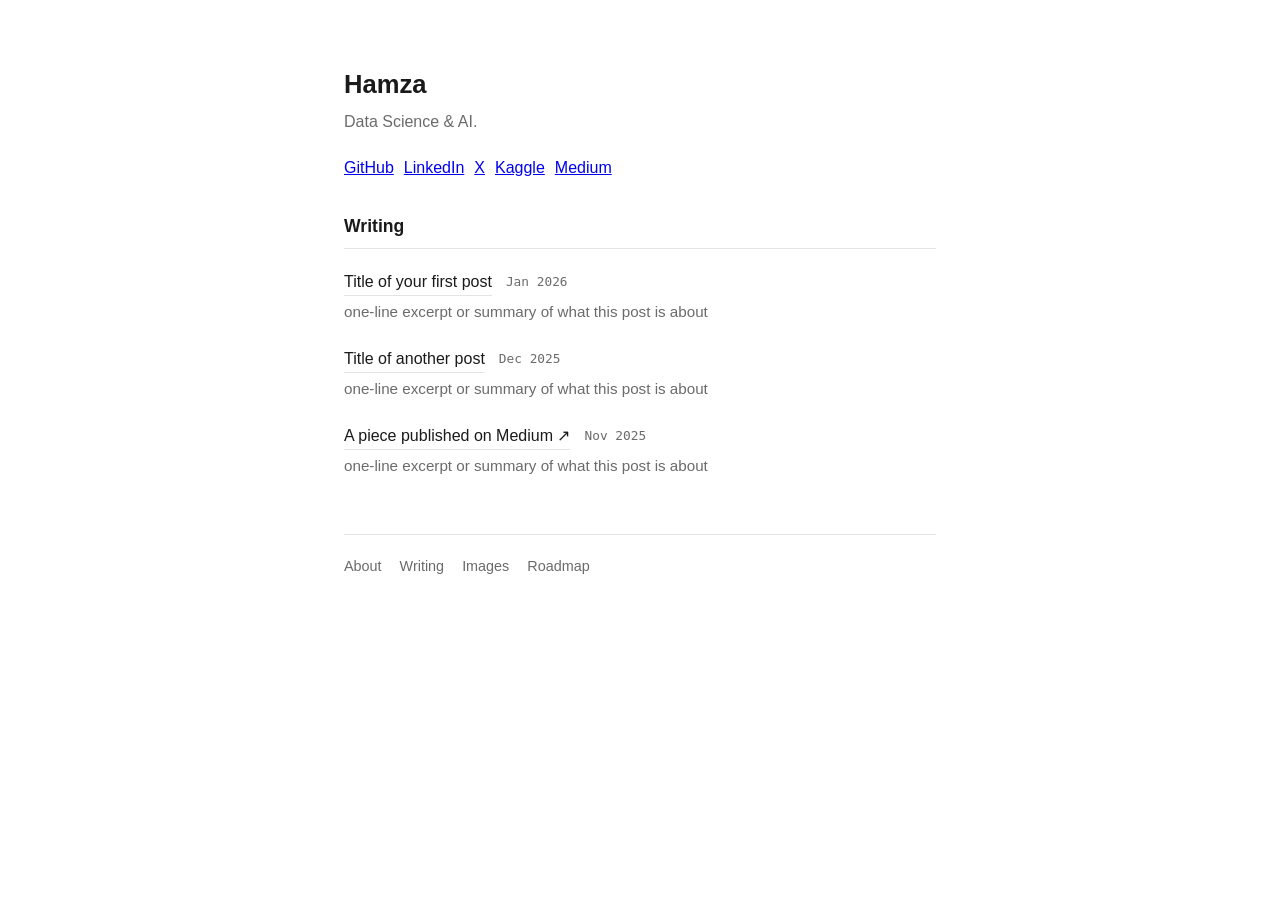
==== writing.html @ 7262d1a4 "add the icons and the writing.html file content" ====
<!DOCTYPE html>
<html lang="en">
<head>
<meta charset="UTF-8">
<meta name="viewport" content="width=device-width, initial-scale=1.0">
<title>Writing — Hamza</title>
<meta name="description" content="Notes and writing by Hamza.">
<link rel="stylesheet" href="style.css">
</head>
<body>

<main class="wrap">

  <header class="header">
    <h1>Hamza</h1>
    <p class="tagline">Data Science &amp; AI.</p>

    <nav class="socials">
      <a href="https://github.com/your-handle" target="_blank" rel="noopener">GitHub</a>
      <a href="https://linkedin.com/in/your-handle" target="_blank" rel="noopener">LinkedIn</a>
      <a href="https://x.com/your-handle" target="_blank" rel="noopener">X</a>
      <a href="https://kaggle.com/your-handle" target="_blank" rel="noopener">Kaggle</a>
      <a href="https://medium.com/@your-handle" target="_blank" rel="noopener">Medium</a>
    </nav>
  </header>

  <section class="built">
    <h2>Writing</h2>

    <div class="project">
      <div class="project-links">
        <a href="posts/post-one.html">Title of your first post</a>
        <span class="stat">Jan 2026</span>
      </div>
      <p class="project-desc">one-line excerpt or summary of what this post is about</p>
    </div>

    <div class="project">
      <div class="project-links">
        <a href="posts/post-two.html">Title of another post</a>
        <span class="stat">Dec 2025</span>
      </div>
      <p class="project-desc">one-line excerpt or summary of what this post is about</p>
    </div>

    <div class="project">
      <div class="project-links">
        <a href="https://medium.com/@your-handle" target="_blank" rel="noopener">A piece published on Medium ↗</a>
        <span class="stat">Nov 2025</span>
      </div>
      <p class="project-desc">one-line excerpt or summary of what this post is about</p>
    </div>
  </section>

  <footer class="footer">
    <nav class="footer-nav">
      <a href="index.html">About</a>
      <a href="writing.html">Writing</a>
      <a href="images.html">Images</a>
      <a href="roadmap.html">Roadmap</a>
    </nav>
  </footer>

</main>

</body>
</html>
---- style.css ----
:root {
  --bg: #ffffff;
  --text: #1a1a1a;
  --muted: #6b6b6b;
  --link: #1a1a1a;
  --border: #e4e4e4;
  --accent-bg: #f3f3f3;
}

* {
  box-sizing: border-box;
}

body {
  margin: 0;
  background: var(--bg);
  color: var(--text);
  font-family: -apple-system, BlinkMacSystemFont, "Segoe UI", Helvetica, Arial, sans-serif;
  font-size: 16px;
  line-height: 1.6;
  -webkit-font-smoothing: antialiased;
}

.wrap {
  max-width: 640px;
  margin: 0 auto;
  padding: 64px 24px 40px;
}

/* Header */
.header h1 {
  font-size: 1.6rem;
  font-weight: 600;
  margin: 0 0 4px;
}

.tagline {
  color: var(--muted);
  margin: 0 0 20px;
}

.socials {
  display: flex;
  flex-wrap: wrap;
  gap: 10px;
  margin-bottom: 32px;
}

.icon-link {
  display: flex;
  align-items: center;
  justify-content: center;
  width: 36px;
  height: 36px;
  border: 1px solid var(--border);
  border-radius: 6px;
  transition: border-color 0.15s ease, background 0.15s ease;
}

.icon-link img {
  display: block;
}

.icon-link:hover,
.icon-link:focus-visible {
  border-color: var(--text);
  background: var(--accent-bg);
}

.intro-line {
  font-weight: 500;
  margin-bottom: 12px !important;
}

/* Bio */
.bio {
  margin-bottom: 40px;
}

.bio p {
  margin: 0 0 16px;
}

.bio a {
  color: var(--link);
}

.email-row {
  display: flex;
  align-items: center;
  gap: 10px;
  font-family: ui-monospace, SFMono-Regular, Menlo, Consolas, monospace;
  font-size: 0.9rem;
}

#copyBtn {
  font-family: inherit;
  font-size: 0.8rem;
  padding: 4px 10px;
  border: 1px solid var(--border);
  background: var(--accent-bg);
  color: var(--text);
  border-radius: 4px;
  cursor: pointer;
}

#copyBtn:hover,
#copyBtn:focus-visible {
  background: #eaeaea;
}

/* Built section */
.built h2 {
  font-size: 1.1rem;
  font-weight: 600;
  margin: 0 0 20px;
  padding-bottom: 8px;
  border-bottom: 1px solid var(--border);
}

.subhead {
  font-size: 0.95rem;
  font-weight: 600;
  color: var(--muted);
  margin: 32px 0 12px;
}

.project {
  margin-bottom: 22px;
}

.project-links {
  display: flex;
  flex-wrap: wrap;
  align-items: center;
  gap: 10px 14px;
  margin-bottom: 4px;
}

.project-links a {
  color: var(--text);
  font-weight: 500;
  text-decoration: none;
  border-bottom: 1px solid var(--border);
}

.project-links a:hover,
.project-links a:focus-visible {
  border-bottom-color: var(--text);
}

.stat {
  font-size: 0.8rem;
  color: var(--muted);
  font-family: ui-monospace, SFMono-Regular, Menlo, Consolas, monospace;
}

.project-desc {
  margin: 0;
  color: var(--muted);
  font-size: 0.95rem;
}

.loose-list {
  list-style: none;
  margin: 0;
  padding: 0;
}

.loose-list li {
  margin-bottom: 10px;
  font-size: 0.95rem;
}

.loose-list a {
  color: var(--text);
  border-bottom: 1px solid var(--border);
  text-decoration: none;
}

.loose-list a:hover,
.loose-list a:focus-visible {
  border-bottom-color: var(--text);
}

/* Footer */
.footer {
  margin-top: 56px;
  padding-top: 20px;
  border-top: 1px solid var(--border);
}

.footer-nav {
  display: flex;
  gap: 18px;
}

.footer-nav a {
  color: var(--muted);
  text-decoration: none;
  font-size: 0.9rem;
}

.footer-nav a:hover,
.footer-nav a:focus-visible {
  color: var(--text);
}

/* Focus visibility for accessibility */
a:focus-visible,
button:focus-visible {
  outline: 2px solid var(--text);
  outline-offset: 2px;
}

/* Mobile */
@media (max-width: 480px) {
  .wrap {
    padding: 40px 20px 32px;
  }
}
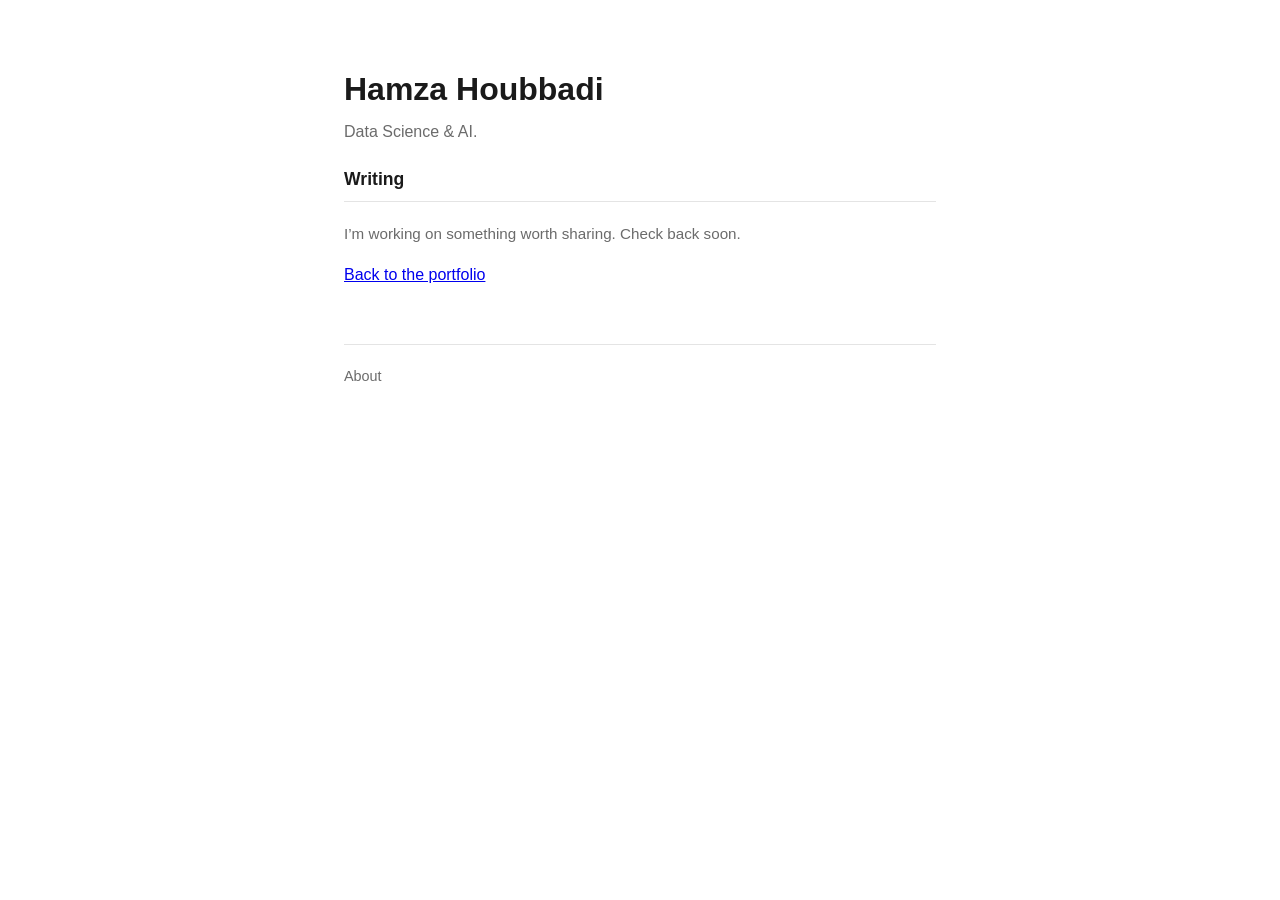
==== commit 2372a42a: "add some stuff" ====
--- a/writing.html
+++ b/writing.html
@@ -1,67 +1,32 @@
-<!DOCTYPE html>
+<!doctype html>
 <html lang="en">
-<head>
-<meta charset="UTF-8">
-<meta name="viewport" content="width=device-width, initial-scale=1.0">
-<title>Writing — Hamza</title>
-<meta name="description" content="Notes and writing by Hamza.">
-<link rel="stylesheet" href="style.css">
-</head>
-<body>
+  <head>
+    <meta charset="UTF-8" />
+    <meta name="viewport" content="width=device-width, initial-scale=1.0" />
+    <title>Writing — Hamza Houbbadi</title>
+    <meta name="description" content="Writing by Hamza Houbbadi, coming soon." />
+    <link rel="stylesheet" href="style.css" />
+  </head>
+  <body>
+    <main class="wrap">
+      <header class="header">
+        <h1>Hamza Houbbadi</h1>
+        <p class="tagline">Data Science &amp; AI.</p>
+      </header>
 
-<main class="wrap">
+      <section class="built">
+        <h2>Writing</h2>
+        <p class="project-desc">
+          I’m working on something worth sharing. Check back soon.
+        </p>
+        <p><a href="index.html">Back to the portfolio</a></p>
+      </section>
 
-  <header class="header">
-    <h1>Hamza</h1>
-    <p class="tagline">Data Science &amp; AI.</p>
-
-    <nav class="socials">
-      <a href="https://github.com/your-handle" target="_blank" rel="noopener">GitHub</a>
-      <a href="https://linkedin.com/in/your-handle" target="_blank" rel="noopener">LinkedIn</a>
-      <a href="https://x.com/your-handle" target="_blank" rel="noopener">X</a>
-      <a href="https://kaggle.com/your-handle" target="_blank" rel="noopener">Kaggle</a>
-      <a href="https://medium.com/@your-handle" target="_blank" rel="noopener">Medium</a>
-    </nav>
-  </header>
-
-  <section class="built">
-    <h2>Writing</h2>
-
-    <div class="project">
-      <div class="project-links">
-        <a href="posts/post-one.html">Title of your first post</a>
-        <span class="stat">Jan 2026</span>
-      </div>
-      <p class="project-desc">one-line excerpt or summary of what this post is about</p>
-    </div>
-
-    <div class="project">
-      <div class="project-links">
-        <a href="posts/post-two.html">Title of another post</a>
-        <span class="stat">Dec 2025</span>
-      </div>
-      <p class="project-desc">one-line excerpt or summary of what this post is about</p>
-    </div>
-
-    <div class="project">
-      <div class="project-links">
-        <a href="https://medium.com/@your-handle" target="_blank" rel="noopener">A piece published on Medium ↗</a>
-        <span class="stat">Nov 2025</span>
-      </div>
-      <p class="project-desc">one-line excerpt or summary of what this post is about</p>
-    </div>
-  </section>
-
-  <footer class="footer">
-    <nav class="footer-nav">
-      <a href="index.html">About</a>
-      <a href="writing.html">Writing</a>
-      <a href="images.html">Images</a>
-      <a href="roadmap.html">Roadmap</a>
-    </nav>
-  </footer>
-
-</main>
-
-</body>
-</html>+      <footer class="footer">
+        <nav class="footer-nav">
+          <a href="index.html">About</a>
+        </nav>
+      </footer>
+    </main>
+  </body>
+</html>
--- a/style.css
+++ b/style.css
@@ -7,6 +7,14 @@
   --accent-bg: #f3f3f3;
 }
 
+[data-theme="dark"] {
+  --bg: #121212;
+  --text: #ededed;
+  --muted: #a0a0a0;
+  --border: #2e2e2e;
+  --accent-bg: #1e1e1e;
+}
+
 * {
   box-sizing: border-box;
 }
@@ -19,6 +27,7 @@
   font-size: 16px;
   line-height: 1.6;
   -webkit-font-smoothing: antialiased;
+  transition: background 0.2s ease, color 0.2s ease;
 }
 
 .wrap {
@@ -29,7 +38,7 @@
 
 /* Header */
 .header h1 {
-  font-size: 1.6rem;
+  font-size: 2rem;
   font-weight: 600;
   margin: 0 0 4px;
 }
@@ -37,6 +46,36 @@
 .tagline {
   color: var(--muted);
   margin: 0 0 20px;
+}
+
+.header-top {
+  display: flex;
+  justify-content: space-between;
+  align-items: flex-start;
+  gap: 80px;
+  margin-bottom: 20px;
+}
+
+.header-text {
+  flex: 1;
+}
+
+.profile-pic {
+  width: 90px;
+  height: 90px;
+  border-radius: 50%;
+  object-fit: cover;
+  flex-shrink: 0;
+}
+
+.highlights {
+  margin: 0 0 24px;
+  padding-left: 20px;
+}
+
+.highlights li {
+  margin-bottom: 6px;
+  font-size: 0.95rem;
 }
 
 .socials {
@@ -93,20 +132,31 @@
   font-size: 0.9rem;
 }
 
-#copyBtn {
+.header-actions {
+  display: flex;
+  gap: 8px;
+}
+
+.pill-btn {
+  display: flex;
+  align-items: center;
+  gap: 6px;
+  padding: 6px 14px;
+  border: 1px solid var(--border);
+  border-radius: 999px;
+  color: var(--text);
+  text-decoration: none;
+  font-size: 0.85rem;
   font-family: inherit;
-  font-size: 0.8rem;
-  padding: 4px 10px;
-  border: 1px solid var(--border);
+  background: var(--bg);
+  cursor: pointer;
+  transition: border-color 0.15s ease, background 0.15s ease;
+}
+
+.pill-btn:hover,
+.pill-btn:focus-visible {
+  border-color: var(--text);
   background: var(--accent-bg);
-  color: var(--text);
-  border-radius: 4px;
-  cursor: pointer;
-}
-
-#copyBtn:hover,
-#copyBtn:focus-visible {
-  background: #eaeaea;
 }
 
 /* Built section */
@@ -190,12 +240,23 @@
   border-top: 1px solid var(--border);
 }
 
+.footer-bar {
+  display: flex;
+  justify-content: space-between;
+  align-items: center;
+  gap: 16px;
+  border: 1px solid var(--border);
+  border-radius: 999px;
+  padding: 8px 8px 8px 20px;
+}
+
 .footer-nav {
   display: flex;
   gap: 18px;
 }
 
-.footer-nav a {
+.footer-nav a,
+.footer-nav a:visited {
   color: var(--muted);
   text-decoration: none;
   font-size: 0.9rem;
@@ -204,6 +265,67 @@
 .footer-nav a:hover,
 .footer-nav a:focus-visible {
   color: var(--text);
+}
+
+.theme-switcher {
+  display: flex;
+  gap: 2px;
+  background: var(--accent-bg);
+  border-radius: 999px;
+  padding: 4px;
+}
+
+.theme-btn {
+  display: flex;
+  align-items: center;
+  justify-content: center;
+  width: 30px;
+  height: 30px;
+  border: none;
+  border-radius: 999px;
+  background: transparent;
+  color: var(--muted);
+  cursor: pointer;
+  transition: background 0.15s ease, color 0.15s ease;
+}
+
+.theme-btn:hover {
+  color: var(--text);
+}
+
+.theme-btn.active {
+  background: var(--bg);
+  color: var(--text);
+  box-shadow: 0 1px 3px rgba(0,0,0,0.1);
+}
+
+/* Sea theme */
+.bg-video {
+  display: none;
+  position: fixed;
+  top: 0;
+  left: 0;
+  width: 100%;
+  height: 100%;
+  object-fit: cover;
+  z-index: -2;
+}
+
+[data-theme="sea"] .bg-video {
+  display: block;
+}
+
+[data-theme="sea"] body::before {
+  content: "";
+  position: fixed;
+  inset: 0;
+  background: rgba(255, 255, 255, 0.45);
+  z-index: -1;
+}
+
+[data-theme="sea"] .wrap {
+  background: rgba(255, 255, 255, 0.85);
+  border-radius: 16px;
 }
 
 /* Focus visibility for accessibility */
@@ -218,4 +340,94 @@
   .wrap {
     padding: 40px 20px 32px;
   }
+}
+
+.cursus h2 {
+  font-size: 1.1rem;
+  font-weight: 600;
+  margin: 0 0 20px;
+  padding-bottom: 8px;
+  border-bottom: 1px solid var(--border);
+}
+
+.edu-item {
+  display: flex;
+  align-items: flex-start;
+  gap: 14px;
+  margin-bottom: 24px;
+}
+
+.edu-logo {
+  width: 36px;
+  height: 36px;
+  object-fit: contain;
+  flex-shrink: 0;
+  margin-top: 2px;
+}
+
+.edu-info {
+  flex: 1;
+}
+
+.edu-school {
+  display: block;
+  margin: 0 0 2px;
+  font-weight: 600;
+  font-size: 0.95rem;
+  color: var(--text);
+  text-decoration: none;
+}
+
+.edu-school:hover,
+.edu-school:focus-visible {
+  text-decoration: underline;
+}
+
+.edu-degree, .description {
+  margin: 0;
+  color: var(--muted);
+  font-size: 0.9rem;
+}
+
+.description {
+  margin: 0;
+  color: var(--muted);
+  font-size: 0.7rem;
+}
+
+.edu-dates {
+  color: var(--muted);
+  font-size: 0.8rem;
+  white-space: nowrap;
+  margin-top: 3px;
+}
+.icon-link {
+  position: relative;
+}
+
+.icon-link::after {
+  content: attr(data-tip);
+  position: absolute;
+  bottom: calc(100% + 10px);
+  left: 50%;
+  transform: translateX(-50%) translateY(4px);
+  padding: 4px 10px;
+  background: var(--bg);
+  color: var(--text);
+  border: 1px solid var(--border);
+  border-radius: 8px;
+  box-shadow: 0 2px 8px rgba(0, 0, 0, 0.08);
+  font-size: 0.8rem;
+  font-weight: 500;
+  white-space: nowrap;
+  opacity: 0;
+  pointer-events: none;
+  transition: opacity 0.15s ease, transform 0.15s ease;
+  z-index: 10;
+}
+
+.icon-link:hover::after,
+.icon-link:focus-visible::after {
+  opacity: 1;
+  transform: translateX(-50%) translateY(0);
 }
